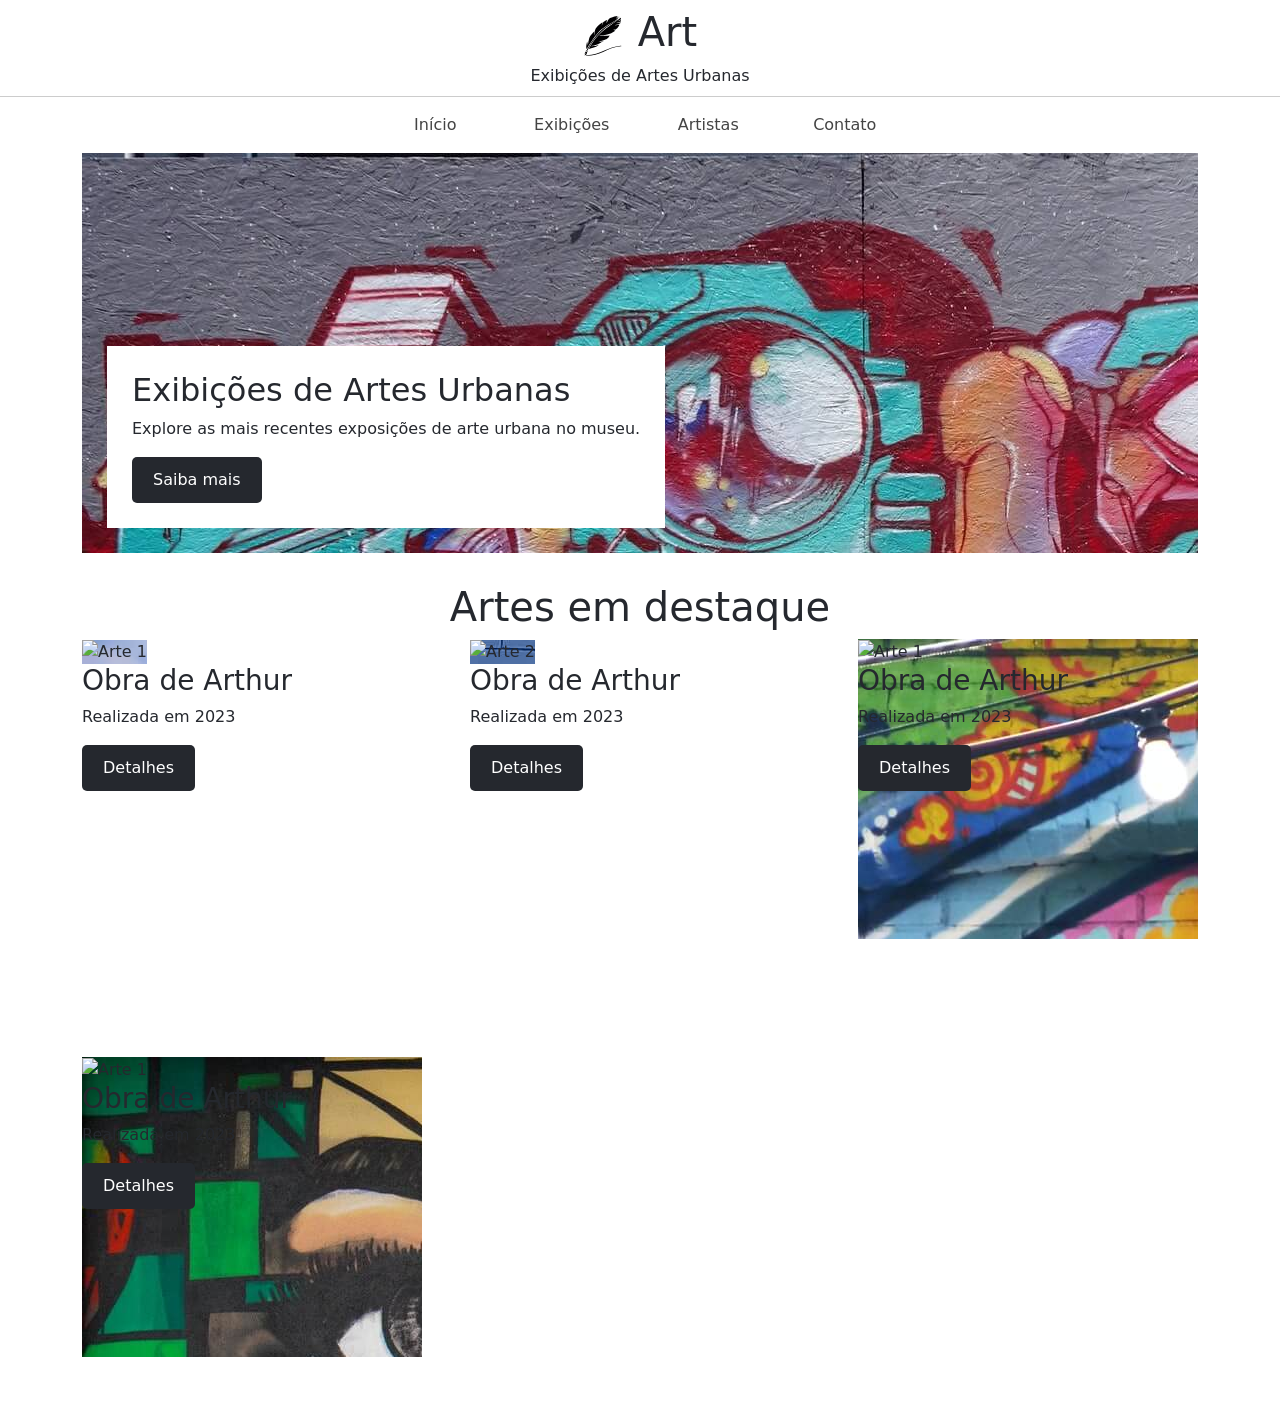
==== projeto-artes/index.html @ dd62bf60 "adicionando fotos no projeto" ====
<!DOCTYPE html>
<html lang="pt-br">

<head>
    <meta charset="UTF-8">
    <meta name="viewport" content="width=device-width, initial-scale=1.0">
    <link href="https://cdn.jsdelivr.net/npm/bootstrap@5.3.8/dist/css/bootstrap.min.css" rel="stylesheet"
        integrity="sha384-sRIl4kxILFvY47J16cr9ZwB07vP4J8+LH7qKQnuqkuIAvNWLzeN8tE5YBujZqJLB" crossorigin="anonymous">
    <link rel="stylesheet" href="https://cdn.jsdelivr.net/npm/bootstrap-icons@1.13.1/font/bootstrap-icons.min.css">
    <link rel="stylesheet" href="css/style.css">
    <title>Museu de Artes</title>
</head>

<body>
    <div class="container-fluid">
        <header class="row py-2">
            <div class="col" id="logo-container">
                <img src="img/art_logo.svg" alt="Logo do site" class="" id="logo">
                <h1 class="">Art</h1>
            </div>
            <p class="text-center">Exibições de Artes Urbanas</p>
        </header>
        <nav class="container py-2 mt-2" id="navbar">
            <div class="row justify-content-center">
                <div class="col-12 col-md-6 text-center d-flex justify-content-around" id="nav-links">
                    <a href="#" class="nav-link">Início</a>
                    <a href="#" class="nav-link">Exibições</a>
                    <a href="#" class="nav-link">Artistas</a>
                    <a href="#" class="nav-link">Contato</a>
                </div>
            </div>
        </nav>
    </div>
    <div class="container my-2" id="main-image-container">
        <div class="main-image center-image">
            <div class="main-image-info ">
                <h2>Exibições de Artes Urbanas</h2>
                <p class="secondary-color">Explore as mais recentes exposições de arte urbana no museu.</p>
                <a href="#" class="btn">Saiba mais</a>
            </div>
        </div>
    </div>
    <div class="container" id="gallery-container">
        <div class="container-fluid">
            <h1>Artes em destaque</h1>
        </div>
        <div class="row g-5">
            <div class="col-12 col-md-6 col-lg-4">
                <div class="small-image-container center-img" >
                    <img src="img/art1.jpg" alt="Arte 1" id="img-1" class="gallery-image">
                    <div class="gallery-info">
                        <h3>Obra de Arthur</h3>
                        <p class="secondary-color">Realizada em 2023</p>
                        <a href="#" class="btn">Detalhes</a>
                    </div>
                </div>
            </div>
             <div class="col-12 col-md-6 col-lg-4">
                <div class="small-image-container center-img" >
                    <img src="img/art2.jpg" alt="Arte 2" id="img-2" class="gallery-image">
                    <div class="gallery-info">
                        <h3>Obra de Arthur</h3>
                        <p class="secondary-color">Realizada em 2023</p>
                        <a href="#" class="btn">Detalhes</a>
                    </div>
                </div>
            </div>
             <div class="col-12 col-md-6 col-lg-4">
                <div class="small-image-container center-image" id="img-3">
                    <img src="img/art1.jpg" alt="Arte 1" class="gallery-image">
                    <div class="gallery-info">
                        <h3>Obra de Arthur</h3>
                        <p class="secondary-color">Realizada em 2023</p>
                        <a href="#" class="btn">Detalhes</a>
                    </div>
                </div>
            </div>
             <div class="col-12 col-md-6 col-lg-4">
                <div class="small-image-container center-image" id="img-4">
                    <img src="img/art1.jpg" alt="Arte 1" class="gallery-image">
                    <div class="gallery-info">
                        <h3>Obra de Arthur</h3>
                        <p class="secondary-color">Realizada em 2023</p>
                        <a href="#" class="btn">Detalhes</a>
                    </div>
                </div>
            </div>
        </div>

</body>

</html>
---- projeto-artes/css/style.css ----
* {
    color: #25282e
}

a,
i {
    transition: 0.5s;
    text-decoration: none;
}

.secondary.color {
    color: #555;
}

.center-img {
    background-size: cover;
    background-position: center;
    background-repeat: no-repeat;
}

.btn {
    text-decoration: none;
    background-color: #25282e;
    color: #fff;
    padding: 10px 20px;
    border-radius: 5px;
}

.btn:hover {
    background-color: #333;
    color: #fff;
}

header {
    border-bottom: 1px solid #ccc;
}

header p {
    margin-bottom: 0;
    width: 100%;
}

#logo-container {
    display: flex;
    justify-content: center;
}

#logo {
    width: 40px;
    margin-right: 15px;
}

#navbar a {
    width: 80px;
    color: #444;
}

#navbar a:hover {
    color: #c1b696;
}

.main-image {
    height: 400px;
    background-image: url("../img/g_1.jpg");
    margin-bottom: 30px;
    position: relative;
}

.main-image-info {
    background-color: #fff;
    position: absolute;
    padding: 25px;
    left: 25px;
    bottom: 25px;
}

#img-1 {
    background-image: url("../img/g_2.jpg");
}

#img-2 {
    background-image: url("../img/g_3.jpg");
}

#img-3 {
    background-image: url("../img/g_4.jpg");
}

#img-4 {
    background-image: url("../img/g_5.jpg");
}

#gallery-container h1 {
    text-align: center;
}

#gallery-container .col-md-6,
#gallery-container .col-lg-4 {
    margin-bottom: 50px;
}

.small-image-container {
    height: 300px;
    margin-bottom: 20px;
}
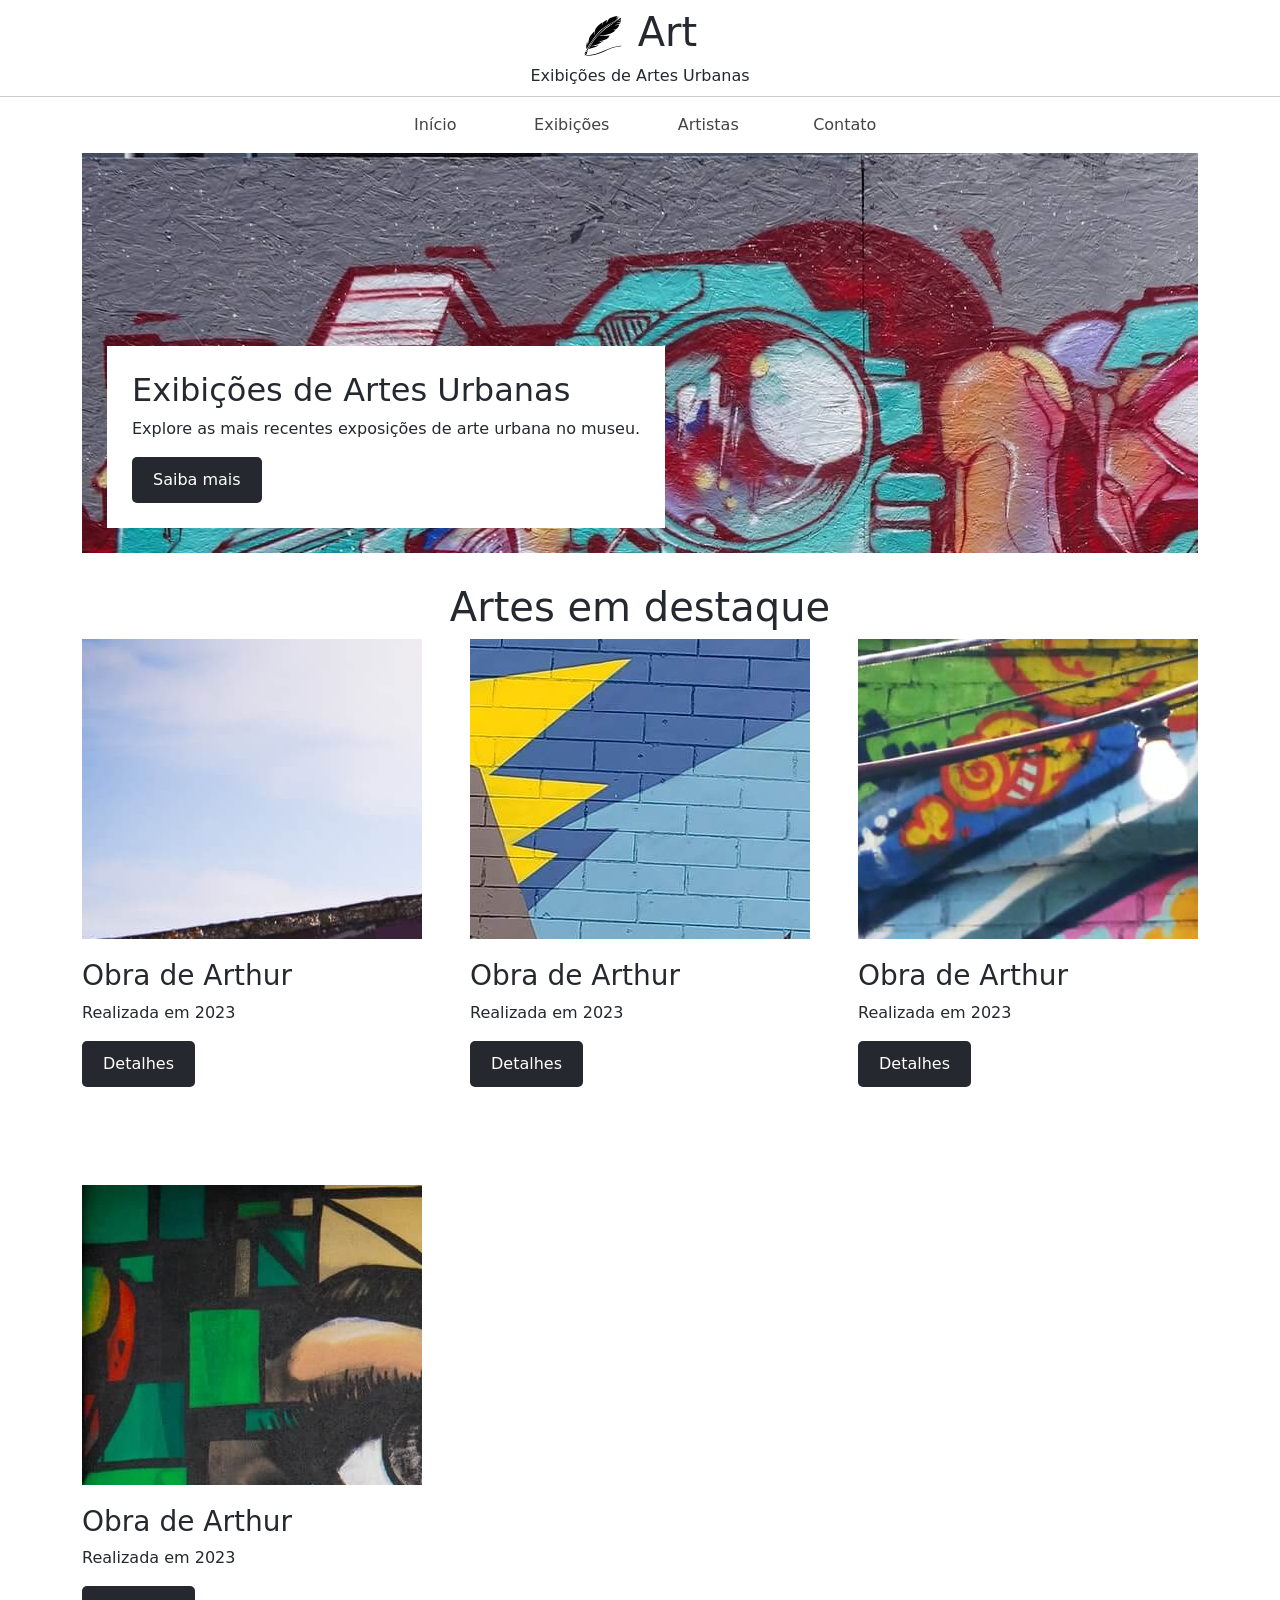
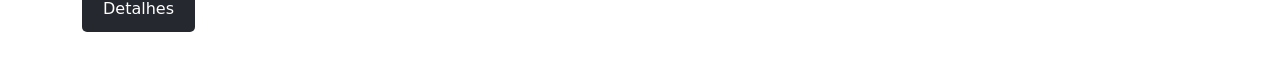
==== commit e88db22c: "finalizando o projeto de galeria com bootstrap" ====
--- a/projeto-artes/index.html
+++ b/projeto-artes/index.html
@@ -46,46 +46,41 @@
         </div>
         <div class="row g-5">
             <div class="col-12 col-md-6 col-lg-4">
-                <div class="small-image-container center-img" >
-                    <img src="img/art1.jpg" alt="Arte 1" id="img-1" class="gallery-image">
-                    <div class="gallery-info">
-                        <h3>Obra de Arthur</h3>
-                        <p class="secondary-color">Realizada em 2023</p>
-                        <a href="#" class="btn">Detalhes</a>
-                    </div>
+                <div class="small-image-container center-image" id="img-1"></div>
+                <div class="gallery-info">
+                    <h3>Obra de Arthur</h3>
+                    <p class="secondary-color">Realizada em 2023</p>
+                    <a href="#" class="btn">Detalhes</a>
                 </div>
             </div>
-             <div class="col-12 col-md-6 col-lg-4">
-                <div class="small-image-container center-img" >
-                    <img src="img/art2.jpg" alt="Arte 2" id="img-2" class="gallery-image">
-                    <div class="gallery-info">
-                        <h3>Obra de Arthur</h3>
-                        <p class="secondary-color">Realizada em 2023</p>
-                        <a href="#" class="btn">Detalhes</a>
-                    </div>
+            <div class="col-12 col-md-6 col-lg-4">
+                <div class="small-image-container center-image" id="img-2"> </div>
+                <div class="gallery-info">
+                    <h3>Obra de Arthur</h3>
+                    <p class="secondary-color">Realizada em 2023</p>
+                    <a href="#" class="btn">Detalhes</a>
+                </div>
+
+            </div>
+            <div class="col-12 col-md-6 col-lg-4">
+                <div class="small-image-container center-image" id="img-3"></div>
+                <div class="gallery-info">
+                    <h3>Obra de Arthur</h3>
+                    <p class="secondary-color">Realizada em 2023</p>
+                    <a href="#" class="btn">Detalhes</a>
                 </div>
             </div>
-             <div class="col-12 col-md-6 col-lg-4">
-                <div class="small-image-container center-image" id="img-3">
-                    <img src="img/art1.jpg" alt="Arte 1" class="gallery-image">
-                    <div class="gallery-info">
-                        <h3>Obra de Arthur</h3>
-                        <p class="secondary-color">Realizada em 2023</p>
-                        <a href="#" class="btn">Detalhes</a>
-                    </div>
+            <div class="col-12 col-md-6 col-lg-4">
+                <div class="small-image-container center-image" id="img-4"></div>
+                <div class="gallery-info">
+                    <h3>Obra de Arthur</h3>
+                    <p class="secondary-color">Realizada em 2023</p>
+                    <a href="#" class="btn">Detalhes</a>
                 </div>
             </div>
-             <div class="col-12 col-md-6 col-lg-4">
-                <div class="small-image-container center-image" id="img-4">
-                    <img src="img/art1.jpg" alt="Arte 1" class="gallery-image">
-                    <div class="gallery-info">
-                        <h3>Obra de Arthur</h3>
-                        <p class="secondary-color">Realizada em 2023</p>
-                        <a href="#" class="btn">Detalhes</a>
-                    </div>
-                </div>
-            </div>
+
         </div>
+    </div>
 
 </body>
 
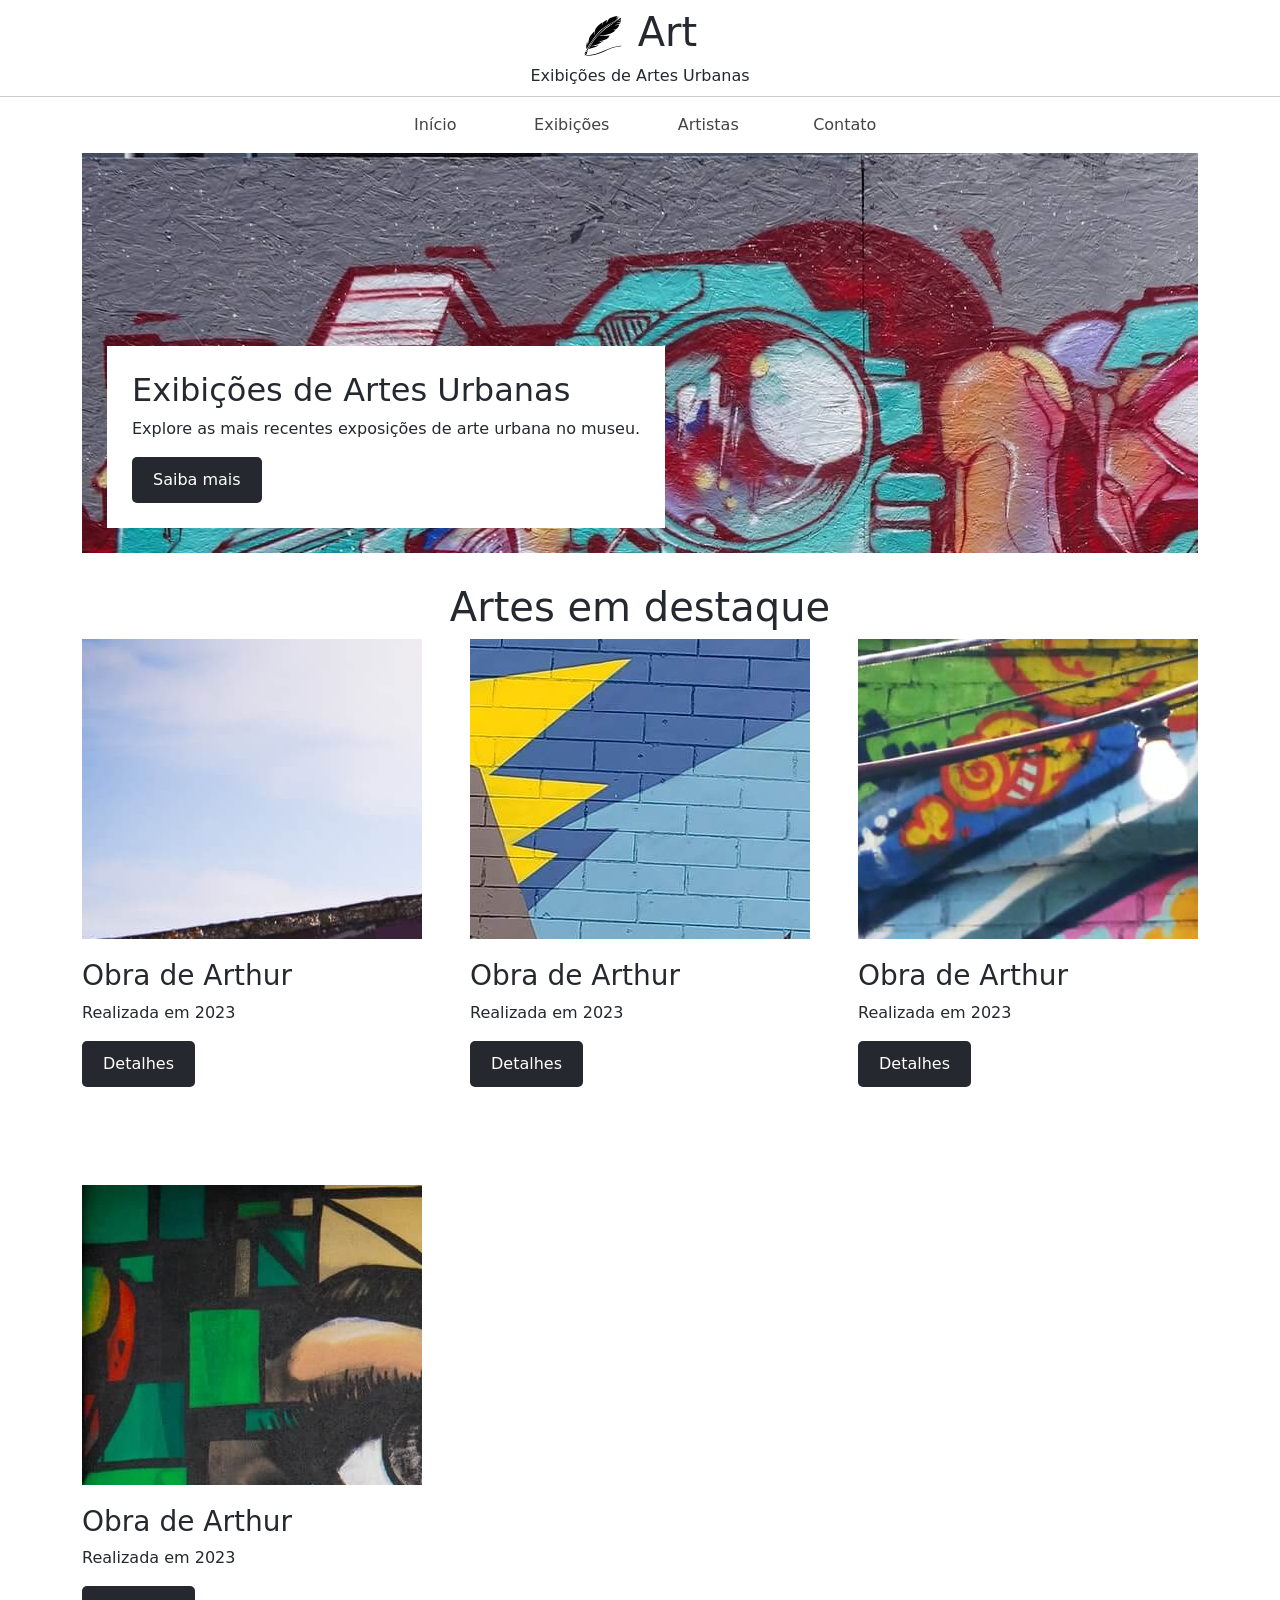
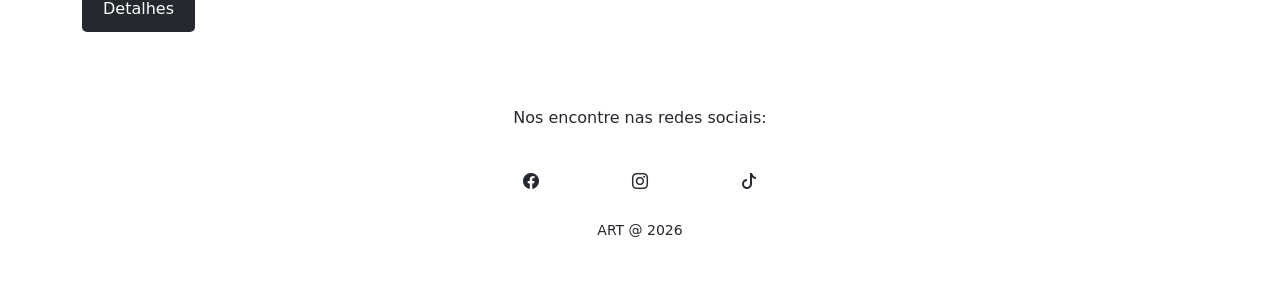
==== commit 3ebec3ca: "adicionando o footer" ====
--- a/projeto-artes/index.html
+++ b/projeto-artes/index.html
@@ -82,6 +82,24 @@
         </div>
     </div>
 
+    <footer class="py-4">
+    
+        <p class="text-center secondary-color">
+            Nos encontre nas redes sociais:
+        </p>
+        <div class="row d-flex justify-content-center py-4" id="social-icons-container">
+            <div class="col-1 d-flex justify-content-center">
+                <a href="#" ><i class="bi bi-facebook secondary-color"></i></a>
+            </div>
+            <div class="col-1  d-flex justify-content-center">
+                <a href="#" ><i class="bi bi-instagram secondary-color"></i></a>
+            </div>
+            <div class="col-1 d-flex justify-content-center">
+                <a href="#" ><i class="bi bi-tiktok secondary-color"></i></a>
+            </div>
+        </div>
+        <p class="text-center secondary-color"><small> ART @ 2026</small></p>
+    </footer>
 </body>
 
 </html>
